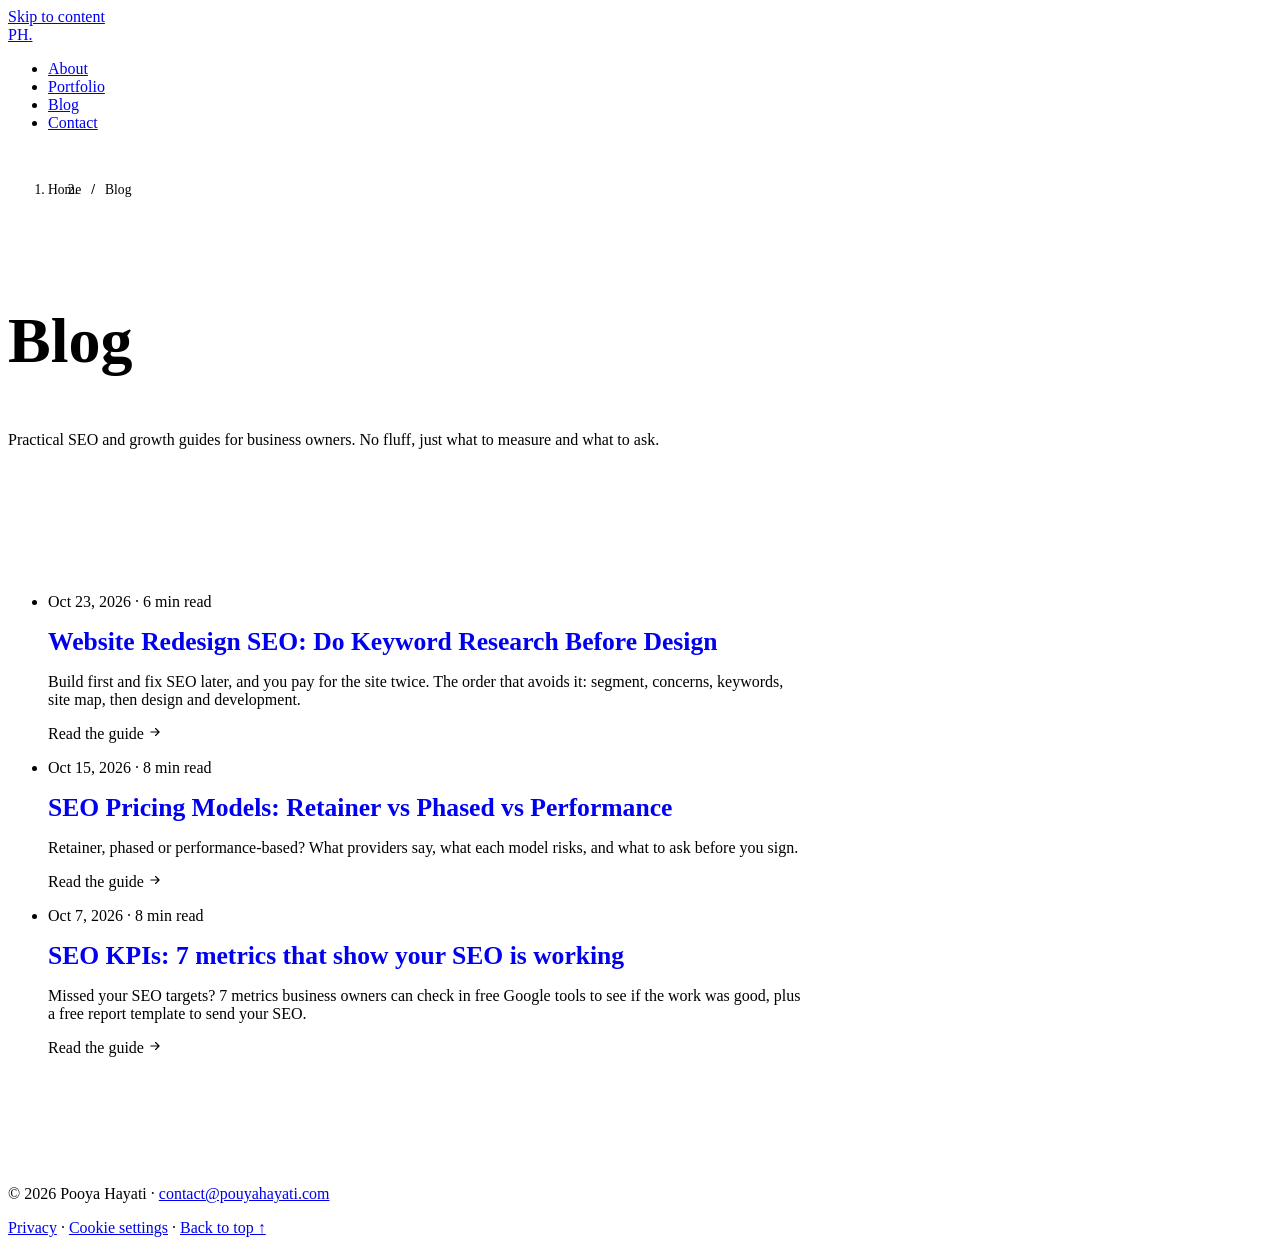
==== public/blog/index.html @ 8804c21b "Add blog post: Website Redesign SEO, Do Keyword Research Before Design Co-Authored-By: Claude Sonnet" ====
<!DOCTYPE html>
<html lang="en">
<head>
<!-- Consent Mode default (before GTM) -->
<script>window.dataLayer=window.dataLayer||[];function gtag(){dataLayer.push(arguments)}
gtag('consent','default',{ad_storage:'denied',ad_user_data:'denied',ad_personalization:'denied',analytics_storage:'denied',wait_for_update:500});
try{if(localStorage.getItem('ph_consent')==='granted')gtag('consent','update',{analytics_storage:'granted'})}catch(e){}</script>
<!-- Google Tag Manager -->
<script>(function(w,d,s,l,i){w[l]=w[l]||[];w[l].push({'gtm.start':
new Date().getTime(),event:'gtm.js'});var f=d.getElementsByTagName(s)[0],
j=d.createElement(s),dl=l!='dataLayer'?'&l='+l:'';j.async=true;j.src=
'https://www.googletagmanager.com/gtm.js?id='+i+dl;f.parentNode.insertBefore(j,f);
})(window,document,'script','dataLayer','GTM-W73J48HM');</script>
<!-- End Google Tag Manager -->
  <meta charset="UTF-8">
  <meta name="viewport" content="width=device-width, initial-scale=1.0">
  <title>Blog | Pooya Hayati</title>
  <meta name="description" content="Practical SEO and growth guides for business owners by Pooya Hayati, SEO &amp; Digital Marketing Specialist.">
  <meta name="author" content="Pooya Hayati">
  <meta name="robots" content="index, follow">
  <link rel="canonical" href="https://pouyahayati.com/blog/">
  <meta name="theme-color" content="#0A0A0A">
  <meta name="color-scheme" content="light">

  <!-- Open Graph -->
  <meta property="og:type" content="website">
  <meta property="og:url" content="https://pouyahayati.com/blog/">
  <meta property="og:site_name" content="Pooya Hayati">
  <meta property="og:title" content="Blog | Pooya Hayati">
  <meta property="og:description" content="Practical SEO and growth guides for business owners by Pooya Hayati, SEO &amp; Digital Marketing Specialist.">
  <meta property="og:locale" content="en_US">
  <meta property="og:image" content="https://pouyahayati.com/og-image.png">
  <meta property="og:image:width" content="1200">
  <meta property="og:image:height" content="630">
  <meta name="twitter:card" content="summary_large_image">
  <meta name="twitter:title" content="Blog | Pooya Hayati">
  <meta name="twitter:description" content="Practical SEO and growth guides for business owners by Pooya Hayati, SEO &amp; Digital Marketing Specialist.">
  <meta name="twitter:image" content="https://pouyahayati.com/og-image.png">

  <link rel="icon" href="/favicon.svg" type="image/svg+xml">

  <link rel="preconnect" href="https://fonts.googleapis.com">
  <link rel="preconnect" href="https://fonts.gstatic.com" crossorigin>
  <link href="https://fonts.googleapis.com/css2?family=Fraunces:opsz,wght@9..144,600&family=Inter:wght@400;500;600;700&display=swap" rel="stylesheet">
  <link rel="stylesheet" href="/styles.css">

  <script type="application/ld+json">
  {
    "@context": "https://schema.org",
    "@type": "Blog",
    "name": "Pooya Hayati Blog",
    "url": "https://pouyahayati.com/blog/",
    "author": { "@type": "Person", "name": "Pooya Hayati", "url": "https://pouyahayati.com/" },
    "blogPost": [
      { "@type": "BlogPosting", "headline": "Website Redesign SEO: Do Keyword Research Before Design", "url": "https://pouyahayati.com/blog/website-redesign-seo/", "datePublished": "2026-10-23" },
      { "@type": "BlogPosting", "headline": "SEO KPIs for Business Owners: 7 Metrics That Show Your SEO Is Working", "url": "https://pouyahayati.com/blog/seo-kpis-for-business-owners/", "datePublished": "2026-10-07" }
    ]
  }
  </script>
  <script type="application/ld+json">
  {
    "@context": "https://schema.org",
    "@type": "BreadcrumbList",
    "itemListElement": [
      { "@type": "ListItem", "position": 1, "name": "Home", "item": "https://pouyahayati.com/" },
      { "@type": "ListItem", "position": 2, "name": "Blog", "item": "https://pouyahayati.com/blog/" }
    ]
  }
  </script>

  <script>document.documentElement.classList.add('js');</script>
  <script src="/script.js" defer></script>
  <style>
    .crumbs { padding-top: 20px; }
    .crumbs ol { display: flex; flex-wrap: wrap; align-items: center; font-size: .85rem; color: var(--ink-soft); }
    .crumbs li + li::before { content: "/"; margin: 0 10px; color: var(--spark); font-weight: 600; }
    .crumbs a { color: var(--ink-soft); text-decoration: none; }
    .crumbs a:hover { color: var(--ink); }
    .crumbs [aria-current] { color: var(--ink); font-weight: 500; }

    .blog-hero { padding: 28px 0 56px; }
    .blog-hero .hero-title { font-size: clamp(2.2rem, 6.4vw, 4rem); }
    .blog-hero .hero-sub { margin-bottom: 0; }

    .posts { padding: 56px 0 96px; border-top: 1px solid var(--line); }
    .post-card { position: relative; max-width: 760px; }
    .post-card h2 { margin: 0 0 10px; font-size: clamp(1.3rem, 3vw, 1.6rem); text-wrap: balance; }
    /* whole card is clickable via the title link */
    .post-card h2 a { text-decoration: none; }
    .post-card h2 a::after { content: ""; position: absolute; inset: 0; }
    .post-card .case-link { margin-top: 4px; }
    @media (min-width: 900px) { .blog-hero { padding: 40px 0 72px; } }
  </style>
</head>
<body>
<!-- Google Tag Manager (noscript) -->
<noscript><iframe src="https://www.googletagmanager.com/ns.html?id=GTM-W73J48HM"
height="0" width="0" style="display:none;visibility:hidden"></iframe></noscript>
<!-- End Google Tag Manager (noscript) -->
  <a class="skip-link" href="#main">Skip to content</a>

  <header class="site-header">
    <div class="container header-inner">
      <a class="logo" href="/" aria-label="Pooya Hayati — home">PH<span class="logo-dot" aria-hidden="true">.</span></a>
      <nav aria-label="Primary">
        <ul class="nav-list">
          <li><a href="/#about">About</a></li>
          <li><a href="/#work">Portfolio</a></li>
          <li><a href="/blog/" aria-current="page">Blog</a></li>
          <li><a href="/#contact" class="nav-cta">Contact</a></li>
        </ul>
      </nav>
    </div>
  </header>

  <main id="main">
    <nav class="crumbs container" aria-label="Breadcrumb"><ol>
      <li><a href="/">Home</a></li>
      <li><span aria-current="page">Blog</span></li>
    </ol></nav>

    <section class="blog-hero" id="top" aria-labelledby="blog-title">
      <div class="container">
        <h1 id="blog-title" class="hero-title"><span class="line">Blog</span></h1>
        <p class="hero-sub">Practical SEO and growth guides for business owners. No fluff, just what to measure and what to ask.</p>
      </div>
    </section>

    <section class="posts" aria-label="Posts">
      <div class="container">
        <ul class="cases">
          <li class="case post-card">
            <article class="case-body">
              <p class="case-meta"><time datetime="2026-10-23">Oct 23, 2026</time> <span class="nowrap"><span class="sep" aria-hidden="true">·</span> 6 min read</span></p>
              <h2><a href="/blog/website-redesign-seo/">Website Redesign SEO: Do Keyword Research Before Design</a></h2>
              <p class="case-result">Build first and fix SEO later, and you pay for the site twice. The order that avoids it: segment, concerns, keywords, site map, then design and development.</p>
              <span class="case-link" aria-hidden="true">Read the guide <svg width="14" height="14" viewBox="0 0 24 24" fill="none" stroke="currentColor" stroke-width="2" stroke-linecap="round" stroke-linejoin="round"><path d="M5 12h14M13 6l6 6-6 6"/></svg></span>
            </article>
          </li>
          <li class="case post-card">
            <article class="case-body">
              <p class="case-meta"><time datetime="2026-10-15">Oct 15, 2026</time> <span class="nowrap"><span class="sep" aria-hidden="true">·</span> 8 min read</span></p>
              <h2><a href="/blog/seo-pricing-models/">SEO Pricing Models: Retainer vs Phased vs Performance</a></h2>
              <p class="case-result">Retainer, phased or performance-based? What providers say, what each model risks, and what to ask before you sign.</p>
              <span class="case-link" aria-hidden="true">Read the guide <svg width="14" height="14" viewBox="0 0 24 24" fill="none" stroke="currentColor" stroke-width="2" stroke-linecap="round" stroke-linejoin="round"><path d="M5 12h14M13 6l6 6-6 6"/></svg></span>
            </article>
          </li>
          <li class="case post-card">
            <article class="case-body">
              <p class="case-meta"><time datetime="2026-10-07">Oct 7, 2026</time> <span class="nowrap"><span class="sep" aria-hidden="true">·</span> 8 min read</span></p>
              <h2><a href="/blog/seo-kpis-for-business-owners/">SEO KPIs: 7 metrics that show your SEO is working</a></h2>
              <p class="case-result">Missed your SEO targets? 7 metrics business owners can check in free Google tools to see if the work was good, plus a free report template to send your SEO.</p>
              <span class="case-link" aria-hidden="true">Read the guide <svg width="14" height="14" viewBox="0 0 24 24" fill="none" stroke="currentColor" stroke-width="2" stroke-linecap="round" stroke-linejoin="round"><path d="M5 12h14M13 6l6 6-6 6"/></svg></span>
            </article>
          </li>
        </ul>
      </div>
    </section>
  </main>

  <footer class="site-footer">
    <div class="container footer-inner">
      <p>© <span id="year">2026</span> Pooya Hayati · <a href="mailto:contact@pouyahayati.com">contact@pouyahayati.com</a></p>
      <p><a href="/privacy/">Privacy</a> · <a href="#" data-cookie-settings>Cookie settings</a> · <a href="#top">Back to top ↑</a></p>
    </div>
  </footer>
<script src="/assets/consent.js" defer></script>
</body>
</html>
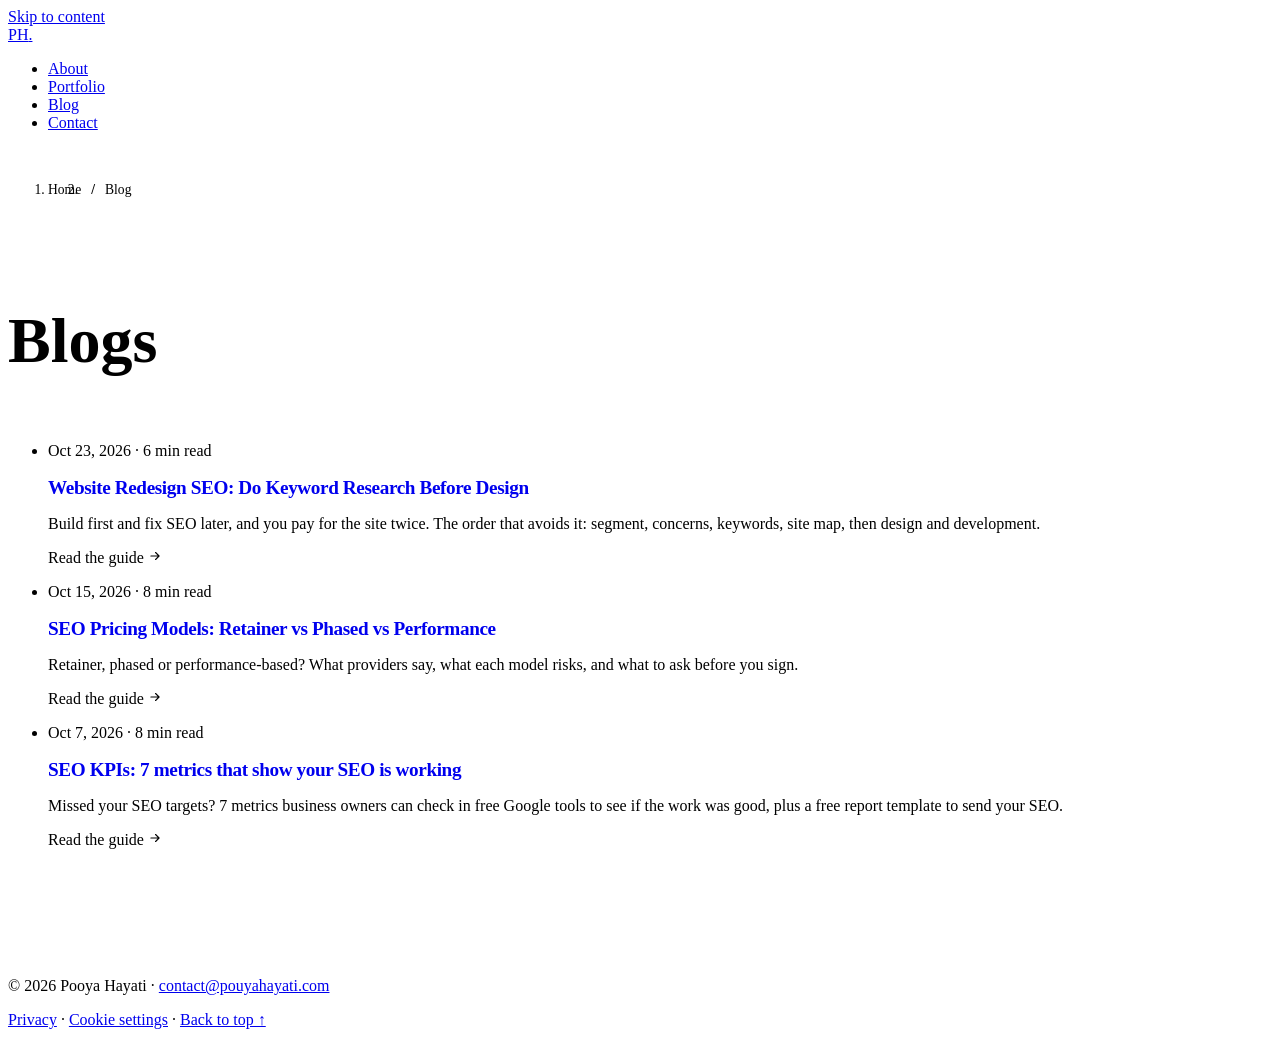
==== commit 737f1ed1: "Blog index: visible 'Blogs' h1, drop subtitle, homepage-style cards Co-Authored-By: Claude Sonnet 5." ====
--- a/public/blog/index.html
+++ b/public/blog/index.html
@@ -78,18 +78,17 @@
     .crumbs a:hover { color: var(--ink); }
     .crumbs [aria-current] { color: var(--ink); font-weight: 500; }
 
-    .blog-hero { padding: 28px 0 56px; }
-    .blog-hero .hero-title { font-size: clamp(2.2rem, 6.4vw, 4rem); }
-    .blog-hero .hero-sub { margin-bottom: 0; }
+    .blog-hero { padding: 28px 0 40px; }
+    .blog-hero .hero-title { font-size: clamp(2.2rem, 6.4vw, 4rem); color: var(--ink); margin-bottom: 0; }
 
-    .posts { padding: 56px 0 96px; border-top: 1px solid var(--line); }
-    .post-card { position: relative; max-width: 760px; }
-    .post-card h2 { margin: 0 0 10px; font-size: clamp(1.3rem, 3vw, 1.6rem); text-wrap: balance; }
+    .posts { padding: 0 0 96px; }
+    .post-card { position: relative; }
+    .post-card h2 { margin: 0; font-size: 1.2rem; font-weight: 600; line-height: 1.2; letter-spacing: -.02em; text-wrap: balance; }
     /* whole card is clickable via the title link */
     .post-card h2 a { text-decoration: none; }
     .post-card h2 a::after { content: ""; position: absolute; inset: 0; }
     .post-card .case-link { margin-top: 4px; }
-    @media (min-width: 900px) { .blog-hero { padding: 40px 0 72px; } }
+    @media (min-width: 900px) { .blog-hero { padding: 40px 0 48px; } }
   </style>
 </head>
 <body>
@@ -121,8 +120,7 @@
 
     <section class="blog-hero" id="top" aria-labelledby="blog-title">
       <div class="container">
-        <h1 id="blog-title" class="hero-title"><span class="line">Blog</span></h1>
-        <p class="hero-sub">Practical SEO and growth guides for business owners. No fluff, just what to measure and what to ask.</p>
+        <h1 id="blog-title" class="hero-title"><span class="line">Blogs</span></h1>
       </div>
     </section>
 
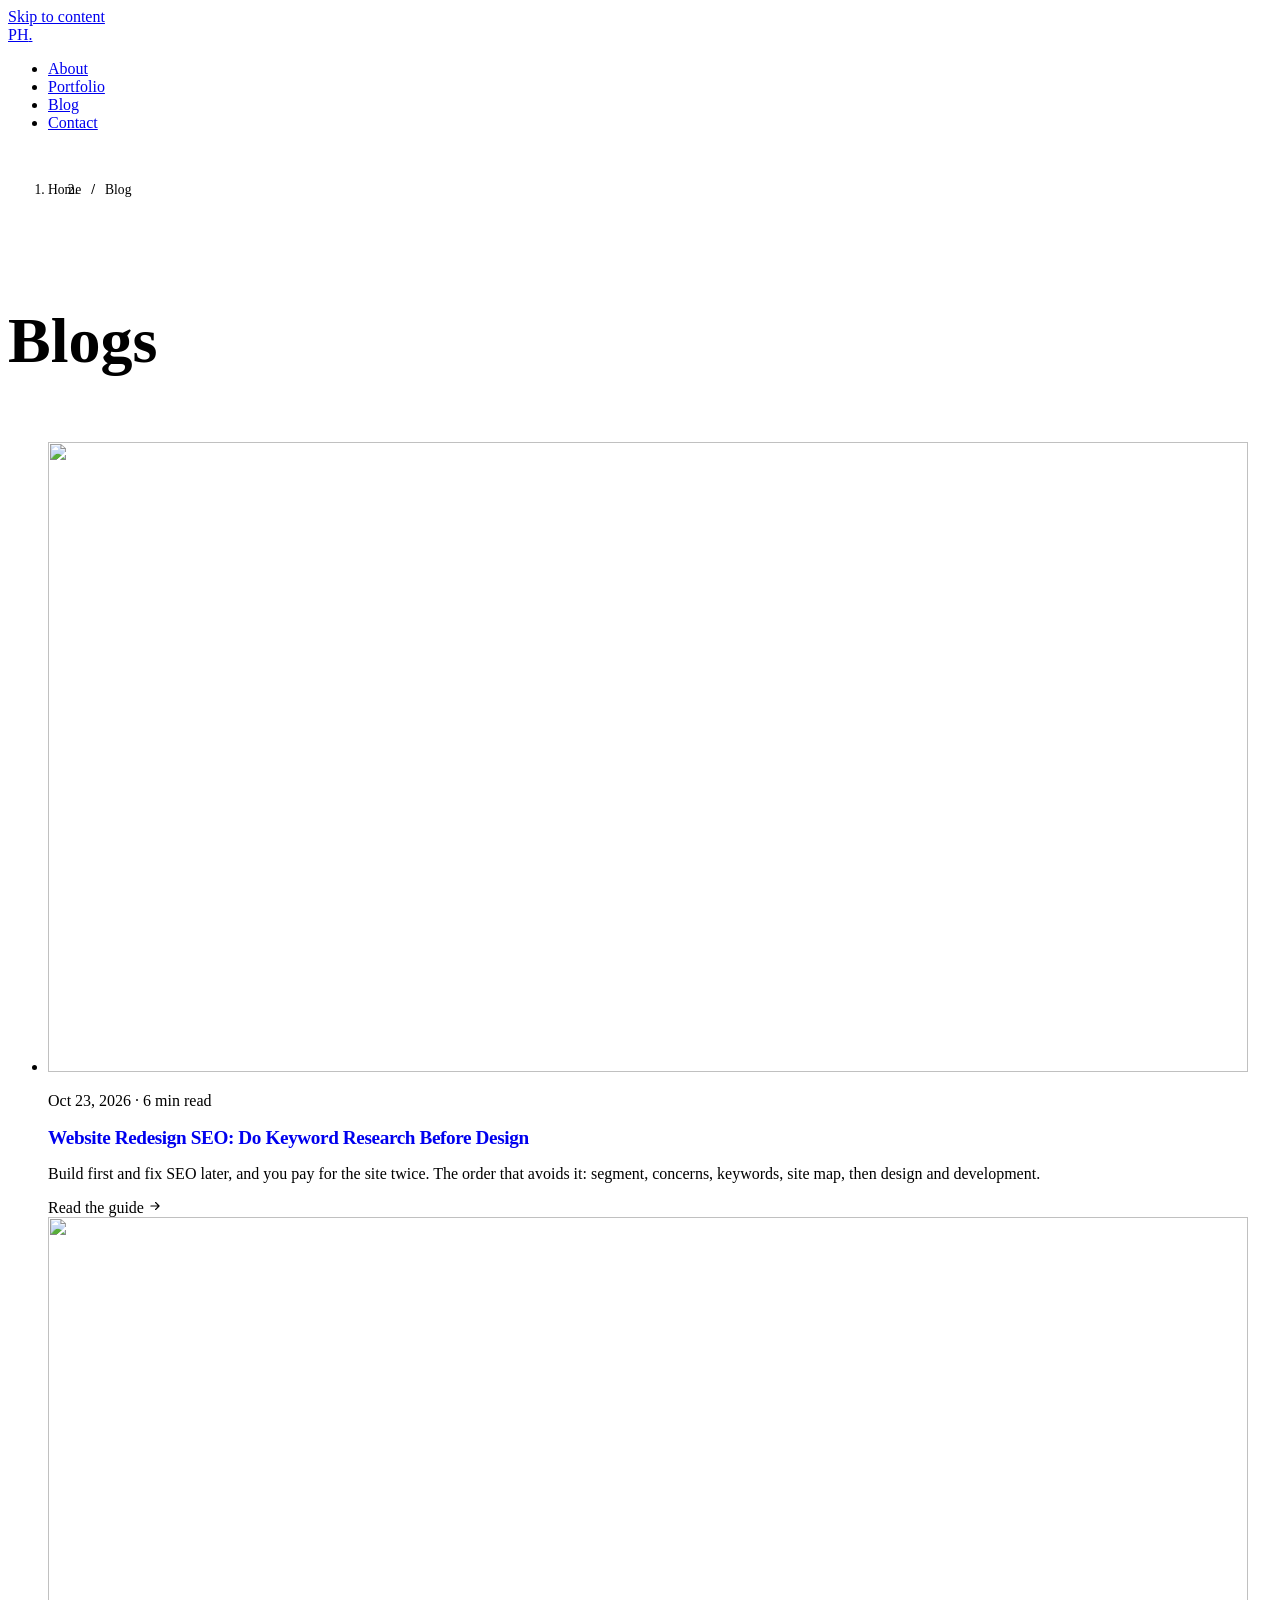
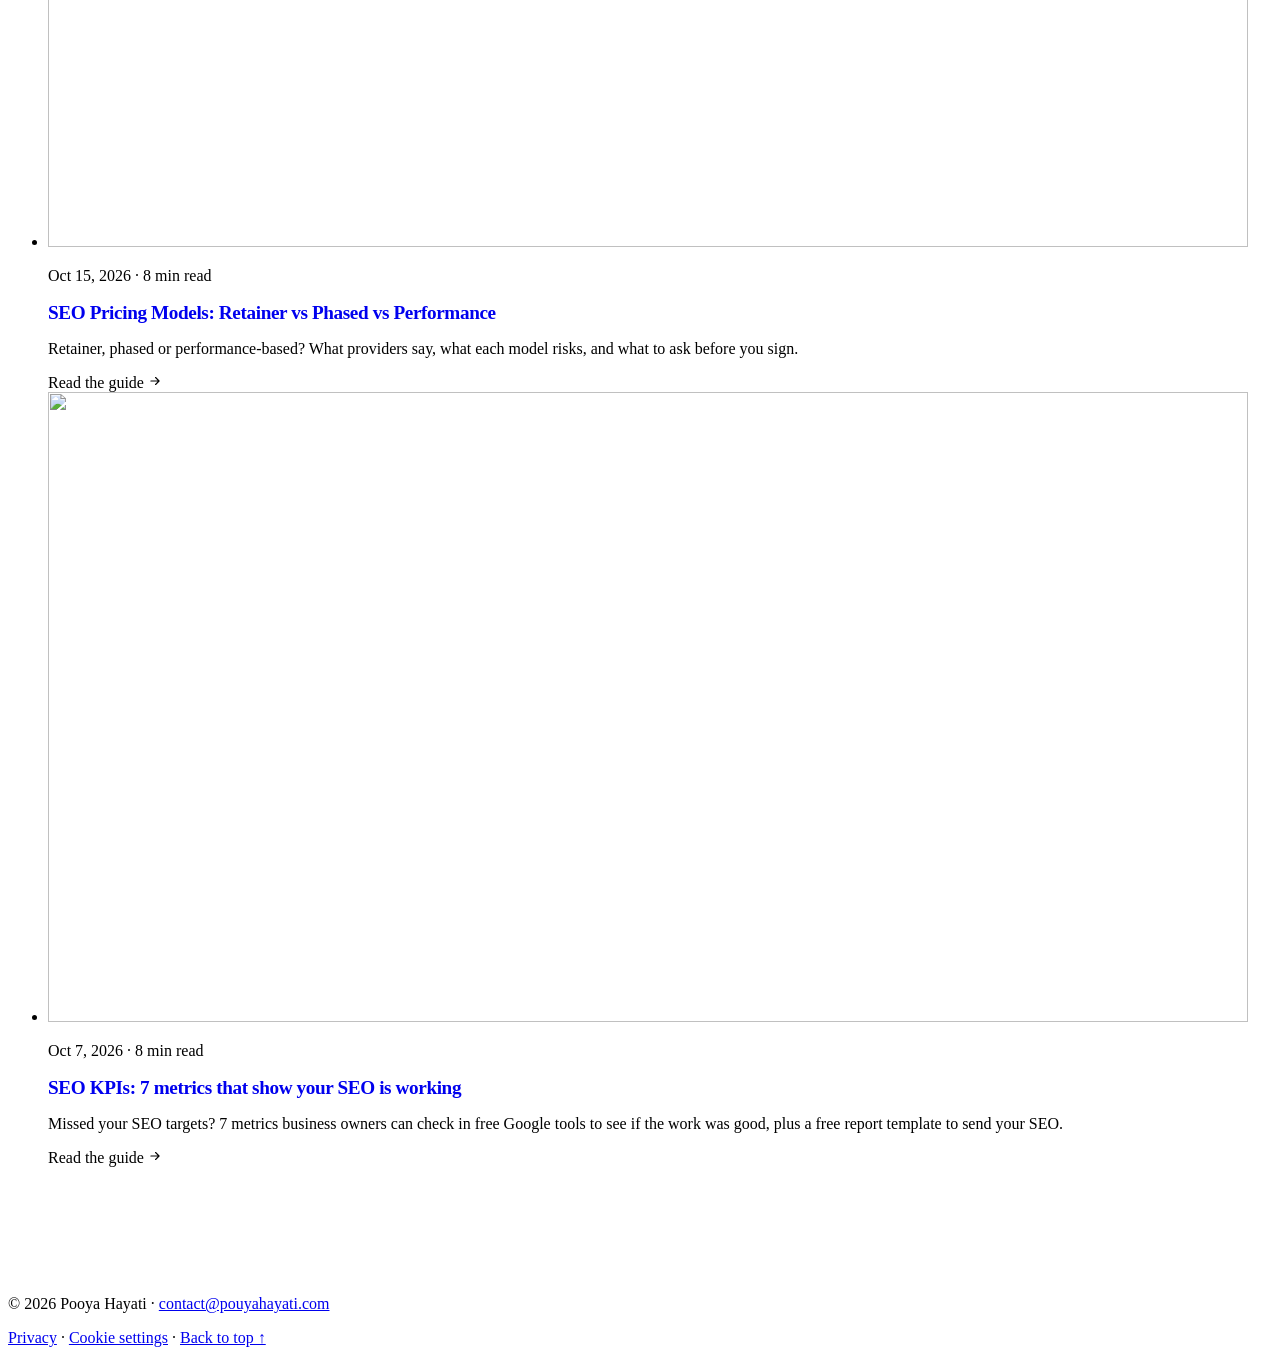
==== commit 799395af: "Blog index: add post images, align Read the guide buttons Co-Authored-By: Claude Sonnet 5.5 <noreply" ====
--- a/public/blog/index.html
+++ b/public/blog/index.html
@@ -87,7 +87,8 @@
     /* whole card is clickable via the title link */
     .post-card h2 a { text-decoration: none; }
     .post-card h2 a::after { content: ""; position: absolute; inset: 0; }
-    .post-card .case-link { margin-top: 4px; }
+    .post-card .case-result { flex: 1; }
+    .post-card .case-link { margin-top: 0; padding-top: 0; }
     @media (min-width: 900px) { .blog-hero { padding: 40px 0 48px; } }
   </style>
 </head>
@@ -128,6 +129,7 @@
       <div class="container">
         <ul class="cases">
           <li class="case post-card">
+            <img class="post-img" src="/blog/website-redesign-seo/og.png" alt="" width="1200" height="630" loading="lazy">
             <article class="case-body">
               <p class="case-meta"><time datetime="2026-10-23">Oct 23, 2026</time> <span class="nowrap"><span class="sep" aria-hidden="true">·</span> 6 min read</span></p>
               <h2><a href="/blog/website-redesign-seo/">Website Redesign SEO: Do Keyword Research Before Design</a></h2>
@@ -136,6 +138,7 @@
             </article>
           </li>
           <li class="case post-card">
+            <img class="post-img" src="/blog/seo-pricing-models/og.png" alt="" width="1200" height="630" loading="lazy">
             <article class="case-body">
               <p class="case-meta"><time datetime="2026-10-15">Oct 15, 2026</time> <span class="nowrap"><span class="sep" aria-hidden="true">·</span> 8 min read</span></p>
               <h2><a href="/blog/seo-pricing-models/">SEO Pricing Models: Retainer vs Phased vs Performance</a></h2>
@@ -144,6 +147,7 @@
             </article>
           </li>
           <li class="case post-card">
+            <img class="post-img" src="/blog/seo-kpis-for-business-owners/og.png" alt="" width="1200" height="630" loading="lazy">
             <article class="case-body">
               <p class="case-meta"><time datetime="2026-10-07">Oct 7, 2026</time> <span class="nowrap"><span class="sep" aria-hidden="true">·</span> 8 min read</span></p>
               <h2><a href="/blog/seo-kpis-for-business-owners/">SEO KPIs: 7 metrics that show your SEO is working</a></h2>
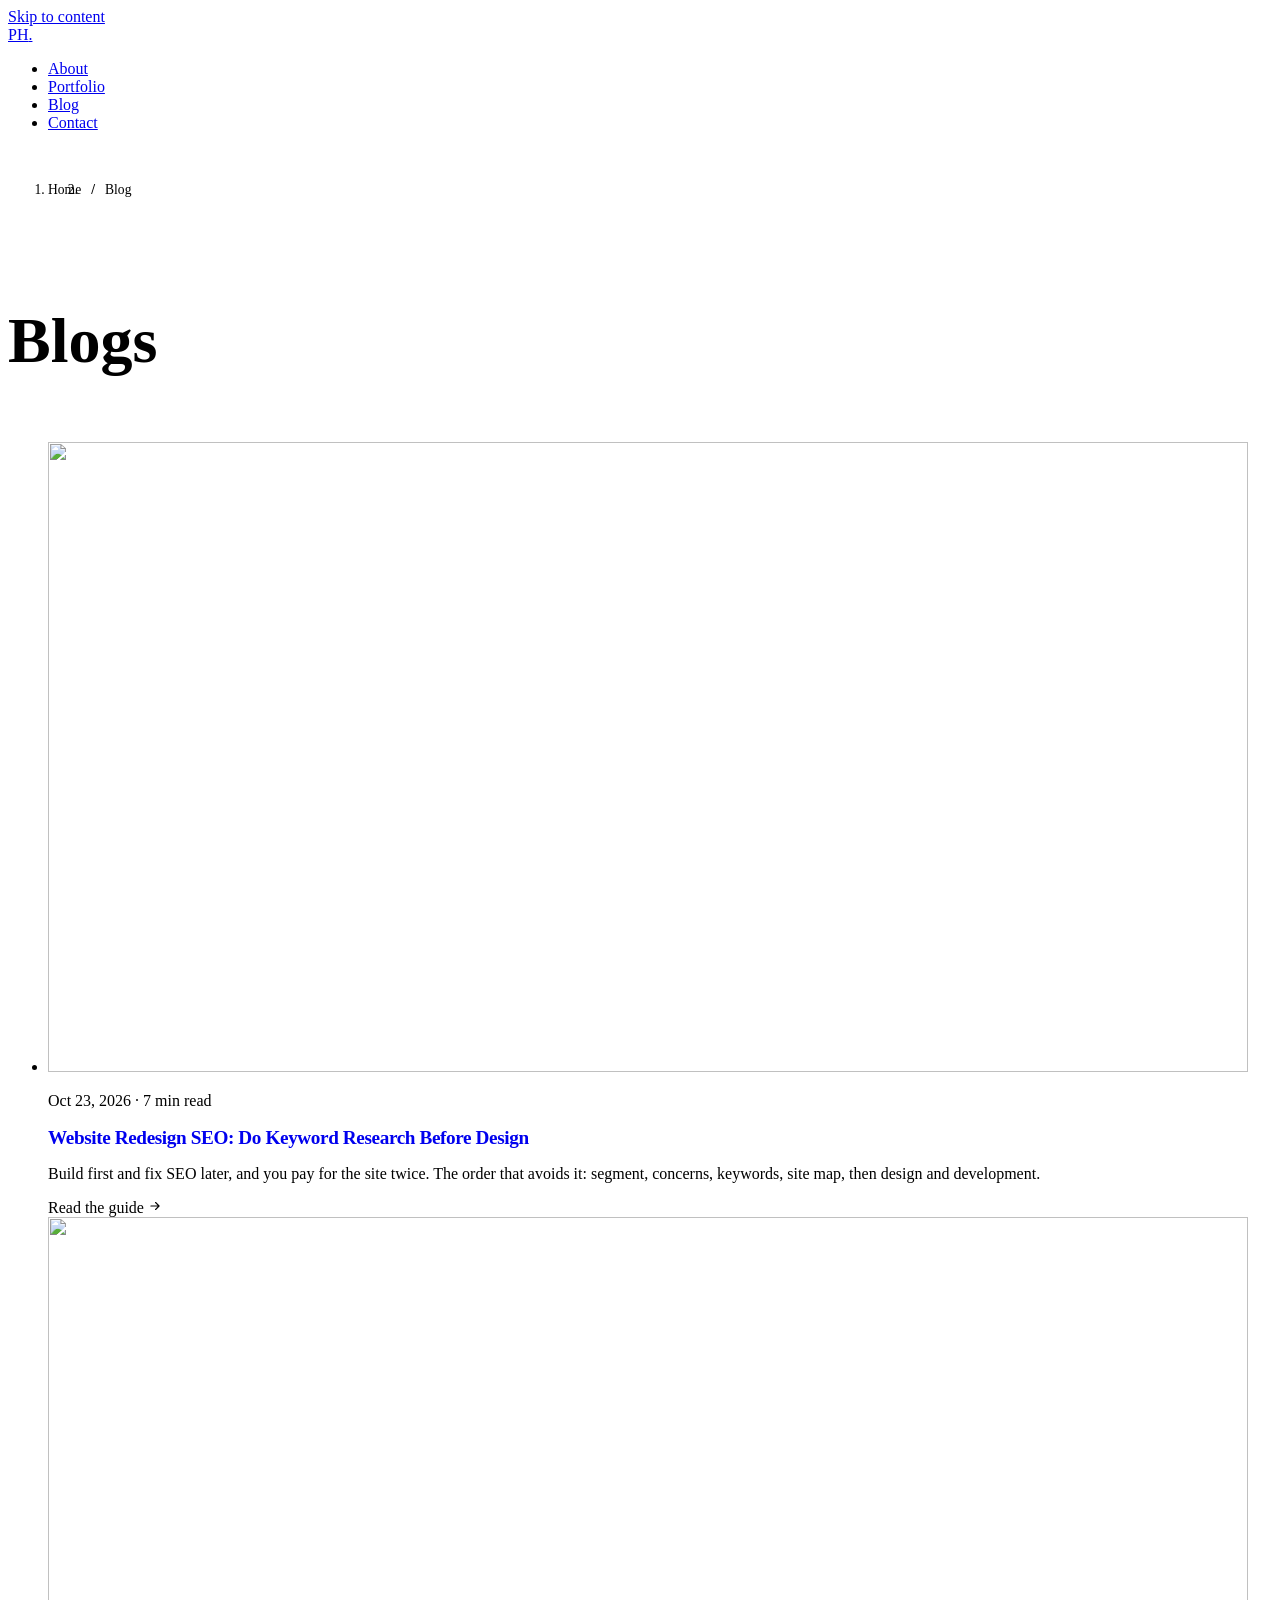
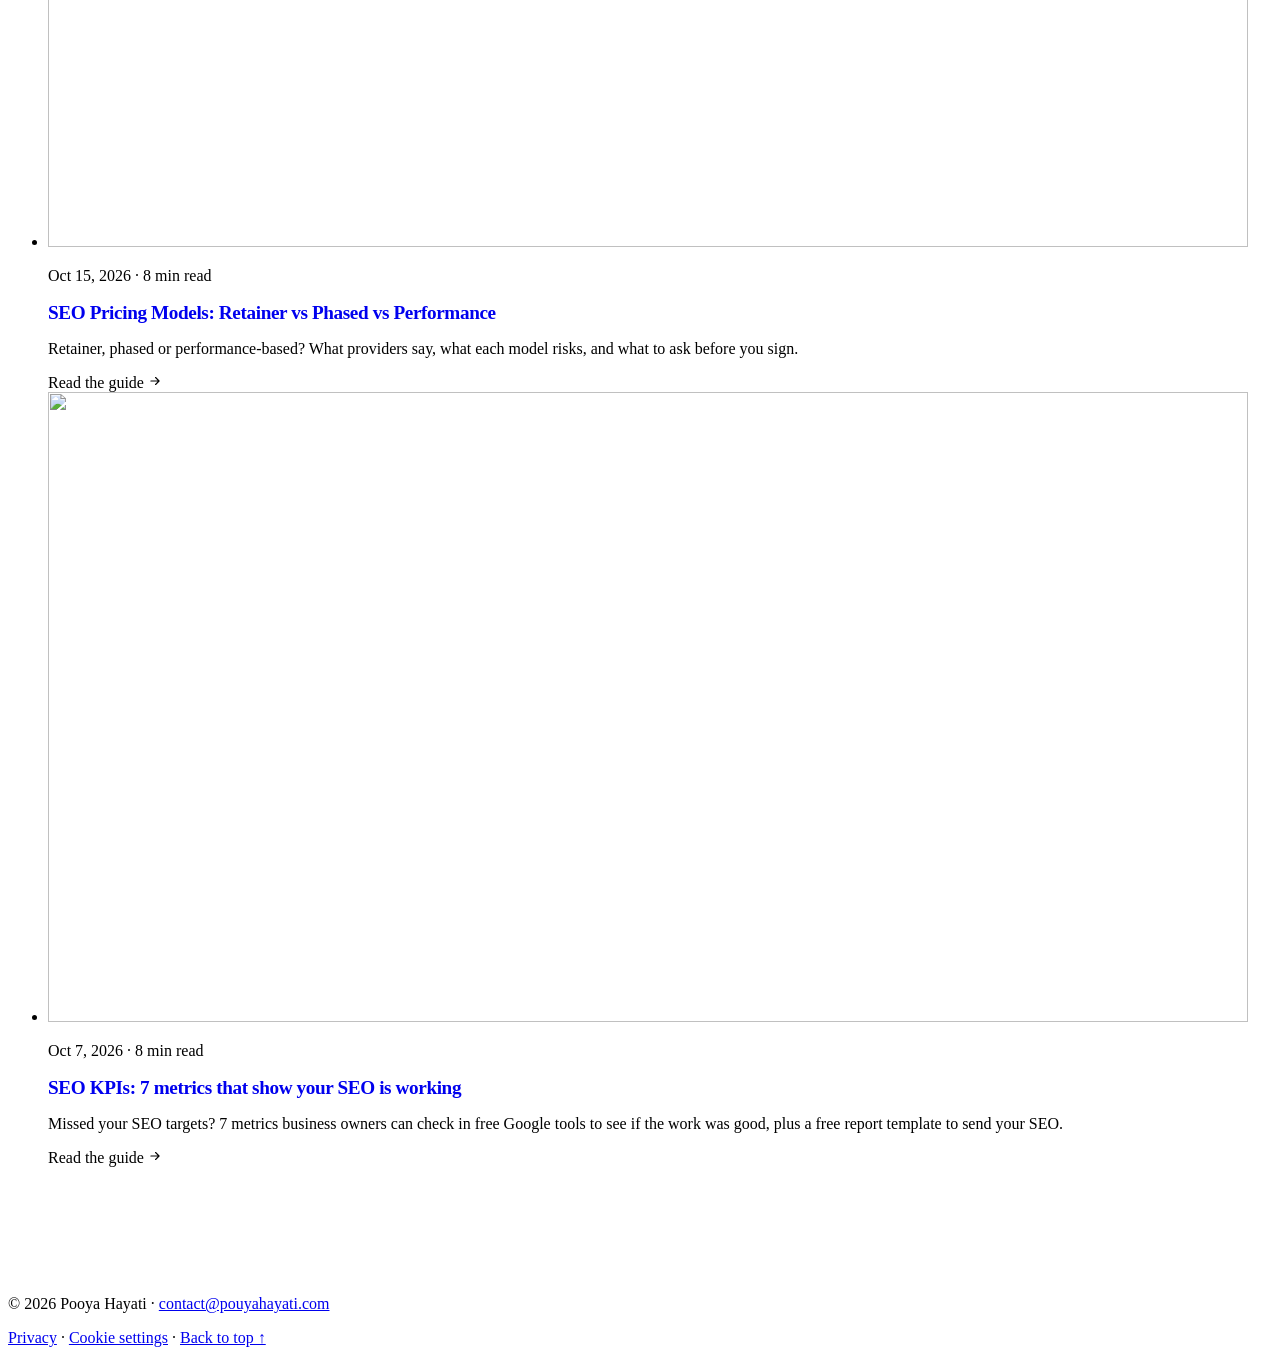
==== commit 81182668: "Blog: revise website redesign SEO post (checklist, Zesto table, sources, order) Co-Authored-By: Clau" ====
--- a/public/blog/index.html
+++ b/public/blog/index.html
@@ -131,7 +131,7 @@
           <li class="case post-card">
             <img class="post-img" src="/blog/website-redesign-seo/og.png" alt="" width="1200" height="630" loading="lazy">
             <article class="case-body">
-              <p class="case-meta"><time datetime="2026-10-23">Oct 23, 2026</time> <span class="nowrap"><span class="sep" aria-hidden="true">·</span> 6 min read</span></p>
+              <p class="case-meta"><time datetime="2026-10-23">Oct 23, 2026</time> <span class="nowrap"><span class="sep" aria-hidden="true">·</span> 7 min read</span></p>
               <h2><a href="/blog/website-redesign-seo/">Website Redesign SEO: Do Keyword Research Before Design</a></h2>
               <p class="case-result">Build first and fix SEO later, and you pay for the site twice. The order that avoids it: segment, concerns, keywords, site map, then design and development.</p>
               <span class="case-link" aria-hidden="true">Read the guide <svg width="14" height="14" viewBox="0 0 24 24" fill="none" stroke="currentColor" stroke-width="2" stroke-linecap="round" stroke-linejoin="round"><path d="M5 12h14M13 6l6 6-6 6"/></svg></span>
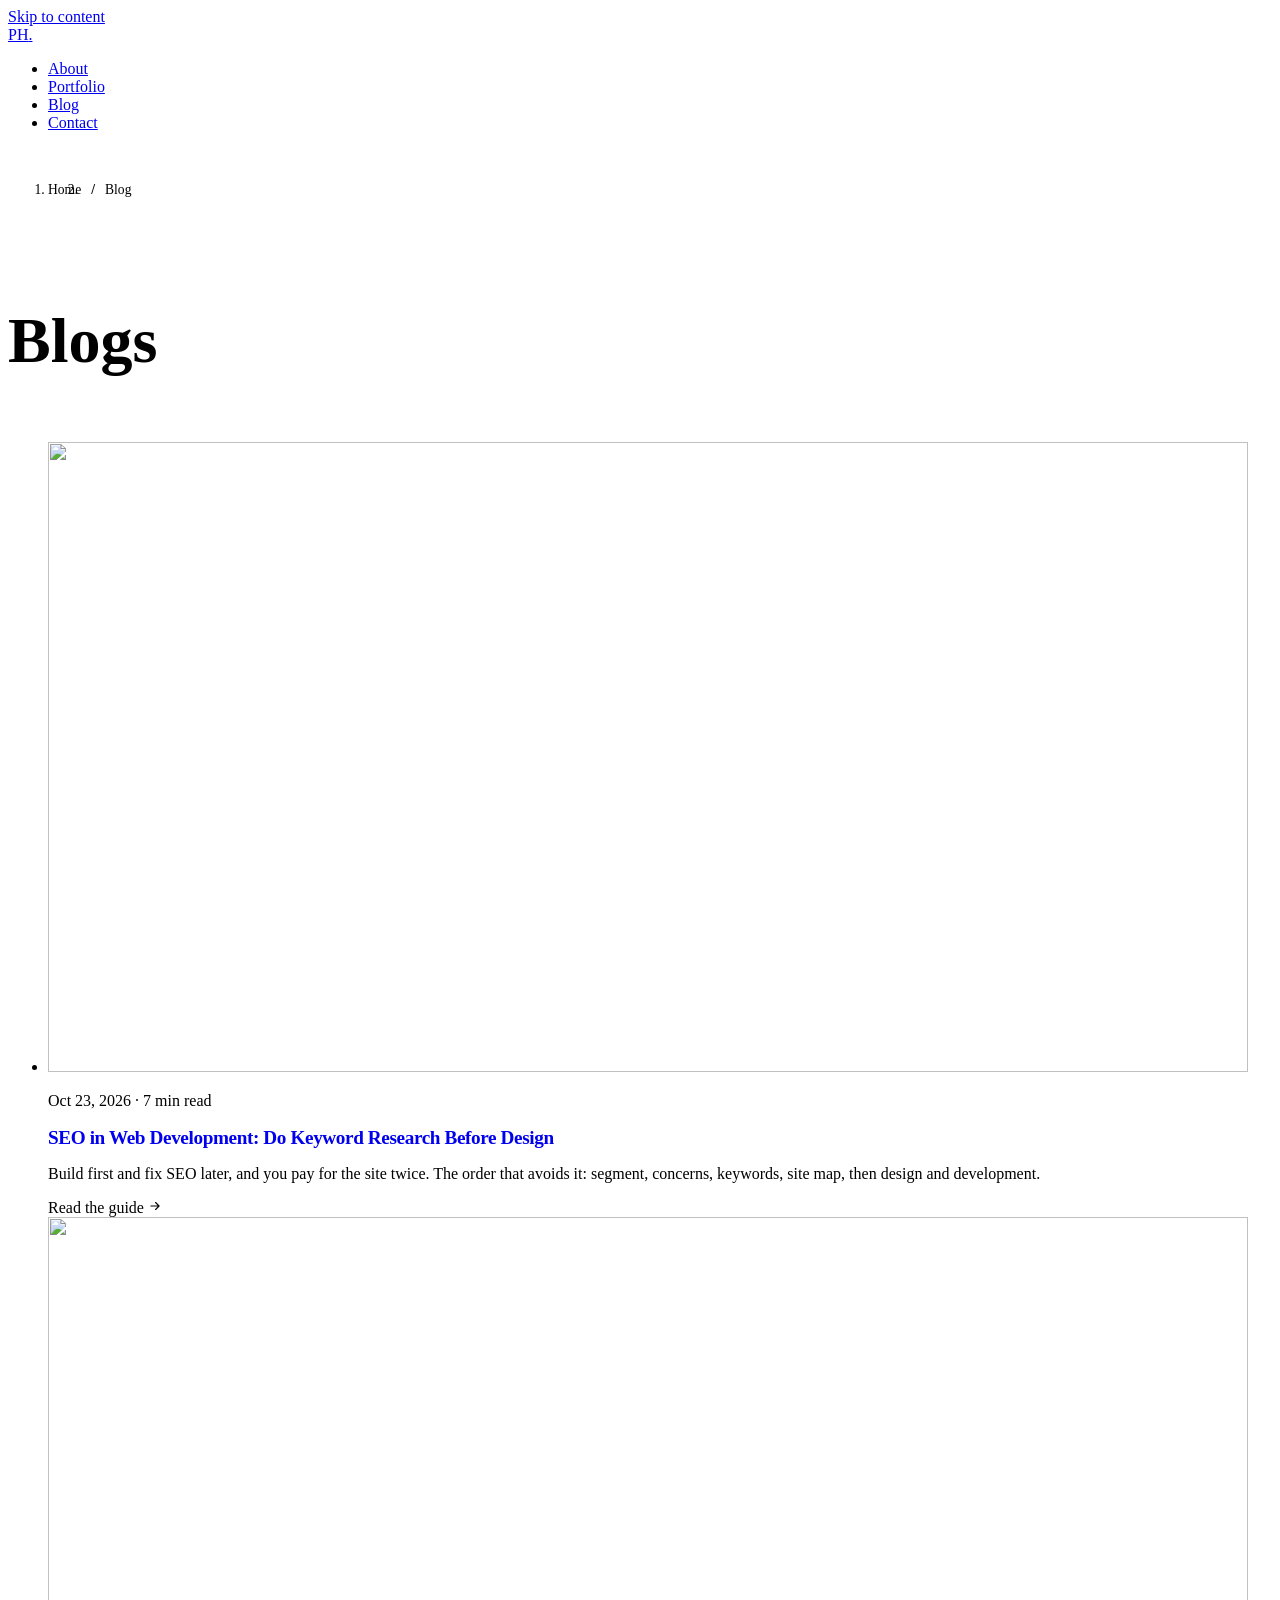
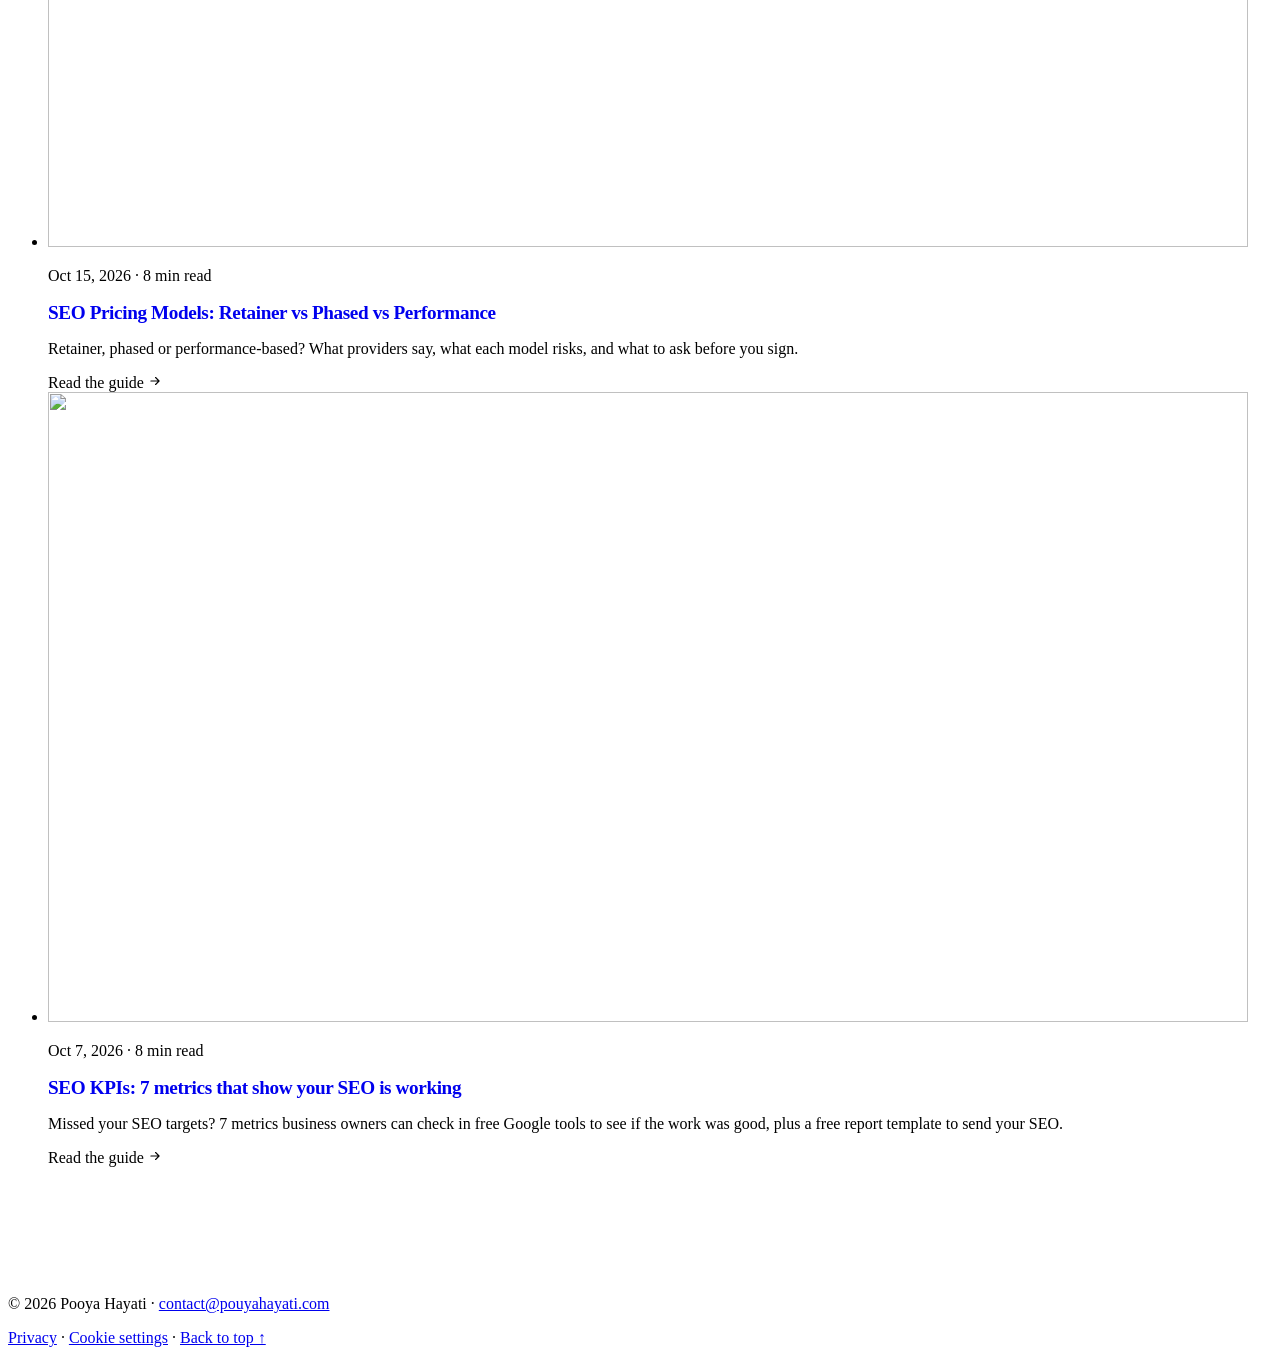
==== commit 12e7b302: "Blog: retarget post to 'SEO in web development' (new title, slug, OG image, redirects) Co-Authored-B" ====
--- a/public/blog/index.html
+++ b/public/blog/index.html
@@ -52,7 +52,7 @@
     "url": "https://pouyahayati.com/blog/",
     "author": { "@type": "Person", "name": "Pooya Hayati", "url": "https://pouyahayati.com/" },
     "blogPost": [
-      { "@type": "BlogPosting", "headline": "Website Redesign SEO: Do Keyword Research Before Design", "url": "https://pouyahayati.com/blog/website-redesign-seo/", "datePublished": "2026-10-23" },
+      { "@type": "BlogPosting", "headline": "SEO in Web Development: Do Keyword Research Before Design", "url": "https://pouyahayati.com/blog/seo-in-web-development/", "datePublished": "2026-10-23" },
       { "@type": "BlogPosting", "headline": "SEO KPIs for Business Owners: 7 Metrics That Show Your SEO Is Working", "url": "https://pouyahayati.com/blog/seo-kpis-for-business-owners/", "datePublished": "2026-10-07" }
     ]
   }
@@ -129,10 +129,10 @@
       <div class="container">
         <ul class="cases">
           <li class="case post-card">
-            <img class="post-img" src="/blog/website-redesign-seo/og.png" alt="" width="1200" height="630" loading="lazy">
+            <img class="post-img" src="/blog/seo-in-web-development/og.png" alt="" width="1200" height="630" loading="lazy">
             <article class="case-body">
               <p class="case-meta"><time datetime="2026-10-23">Oct 23, 2026</time> <span class="nowrap"><span class="sep" aria-hidden="true">·</span> 7 min read</span></p>
-              <h2><a href="/blog/website-redesign-seo/">Website Redesign SEO: Do Keyword Research Before Design</a></h2>
+              <h2><a href="/blog/seo-in-web-development/">SEO in Web Development: Do Keyword Research Before Design</a></h2>
               <p class="case-result">Build first and fix SEO later, and you pay for the site twice. The order that avoids it: segment, concerns, keywords, site map, then design and development.</p>
               <span class="case-link" aria-hidden="true">Read the guide <svg width="14" height="14" viewBox="0 0 24 24" fill="none" stroke="currentColor" stroke-width="2" stroke-linecap="round" stroke-linejoin="round"><path d="M5 12h14M13 6l6 6-6 6"/></svg></span>
             </article>
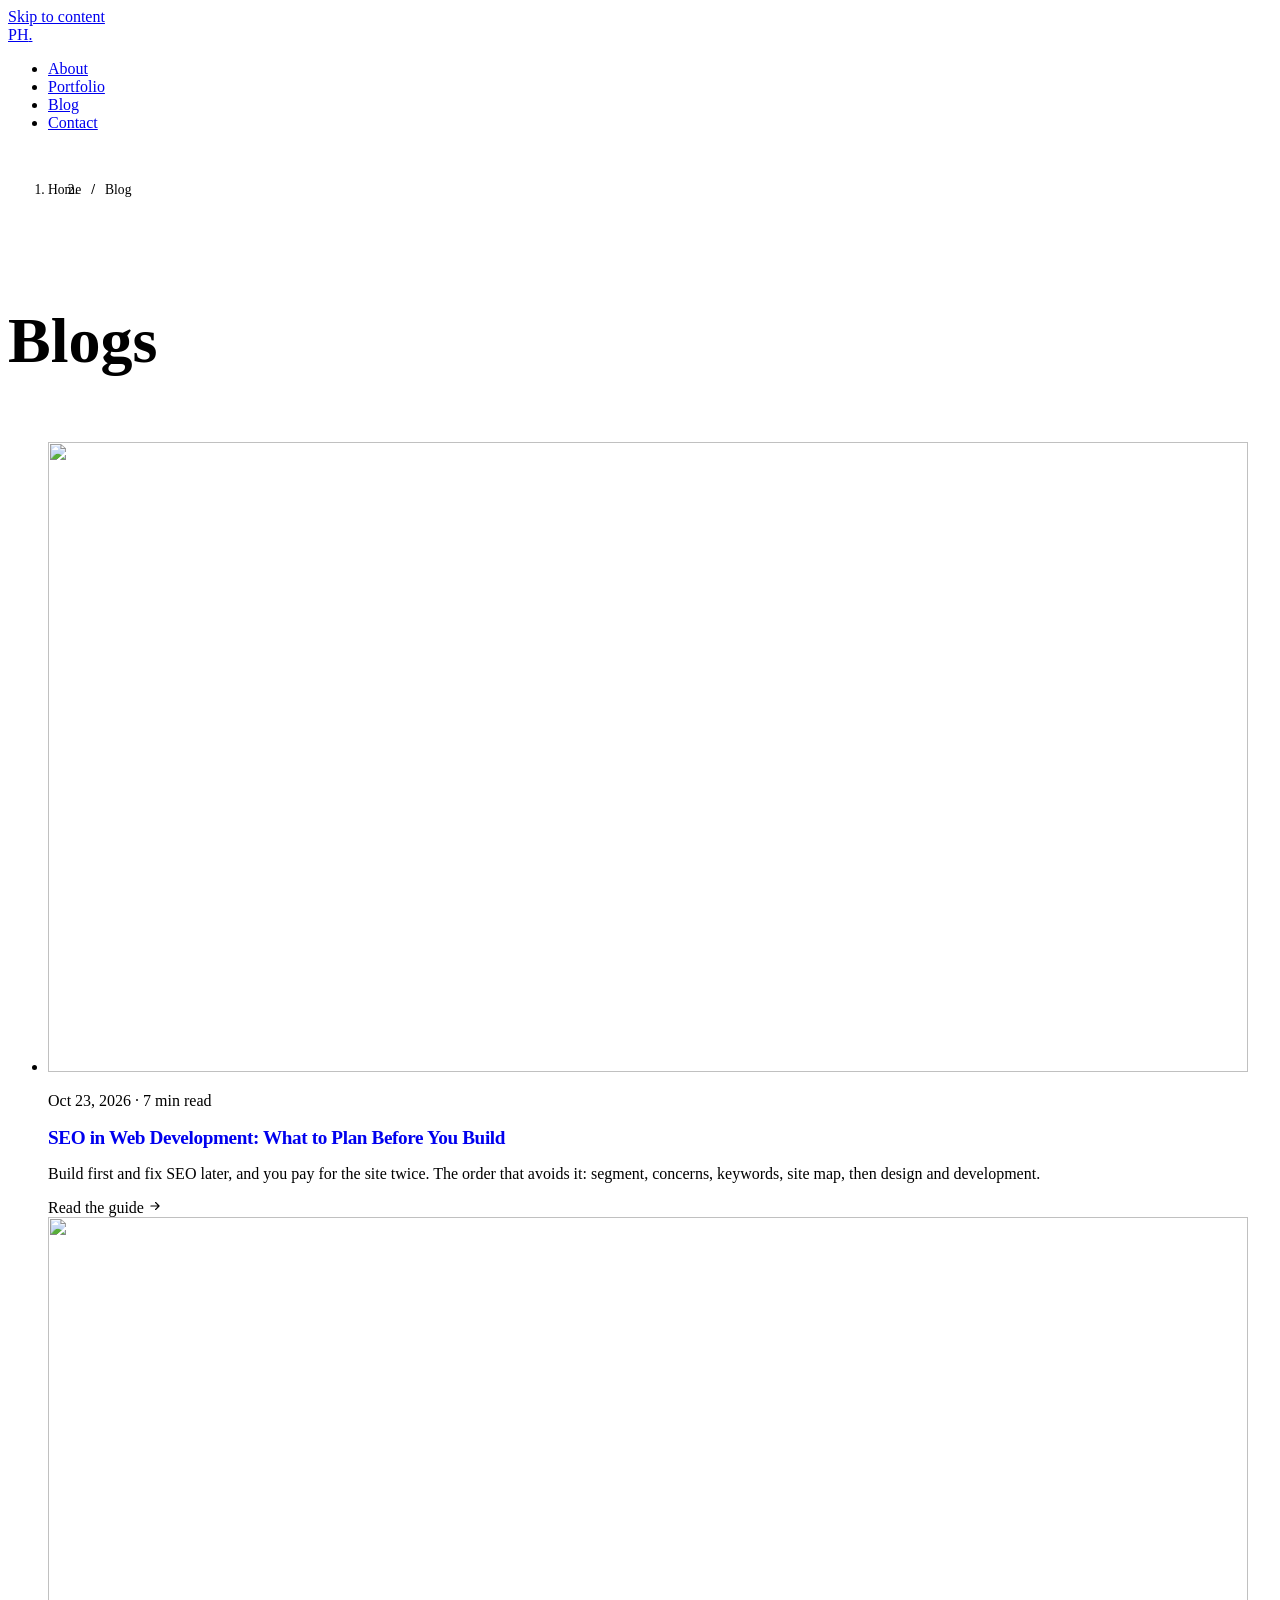
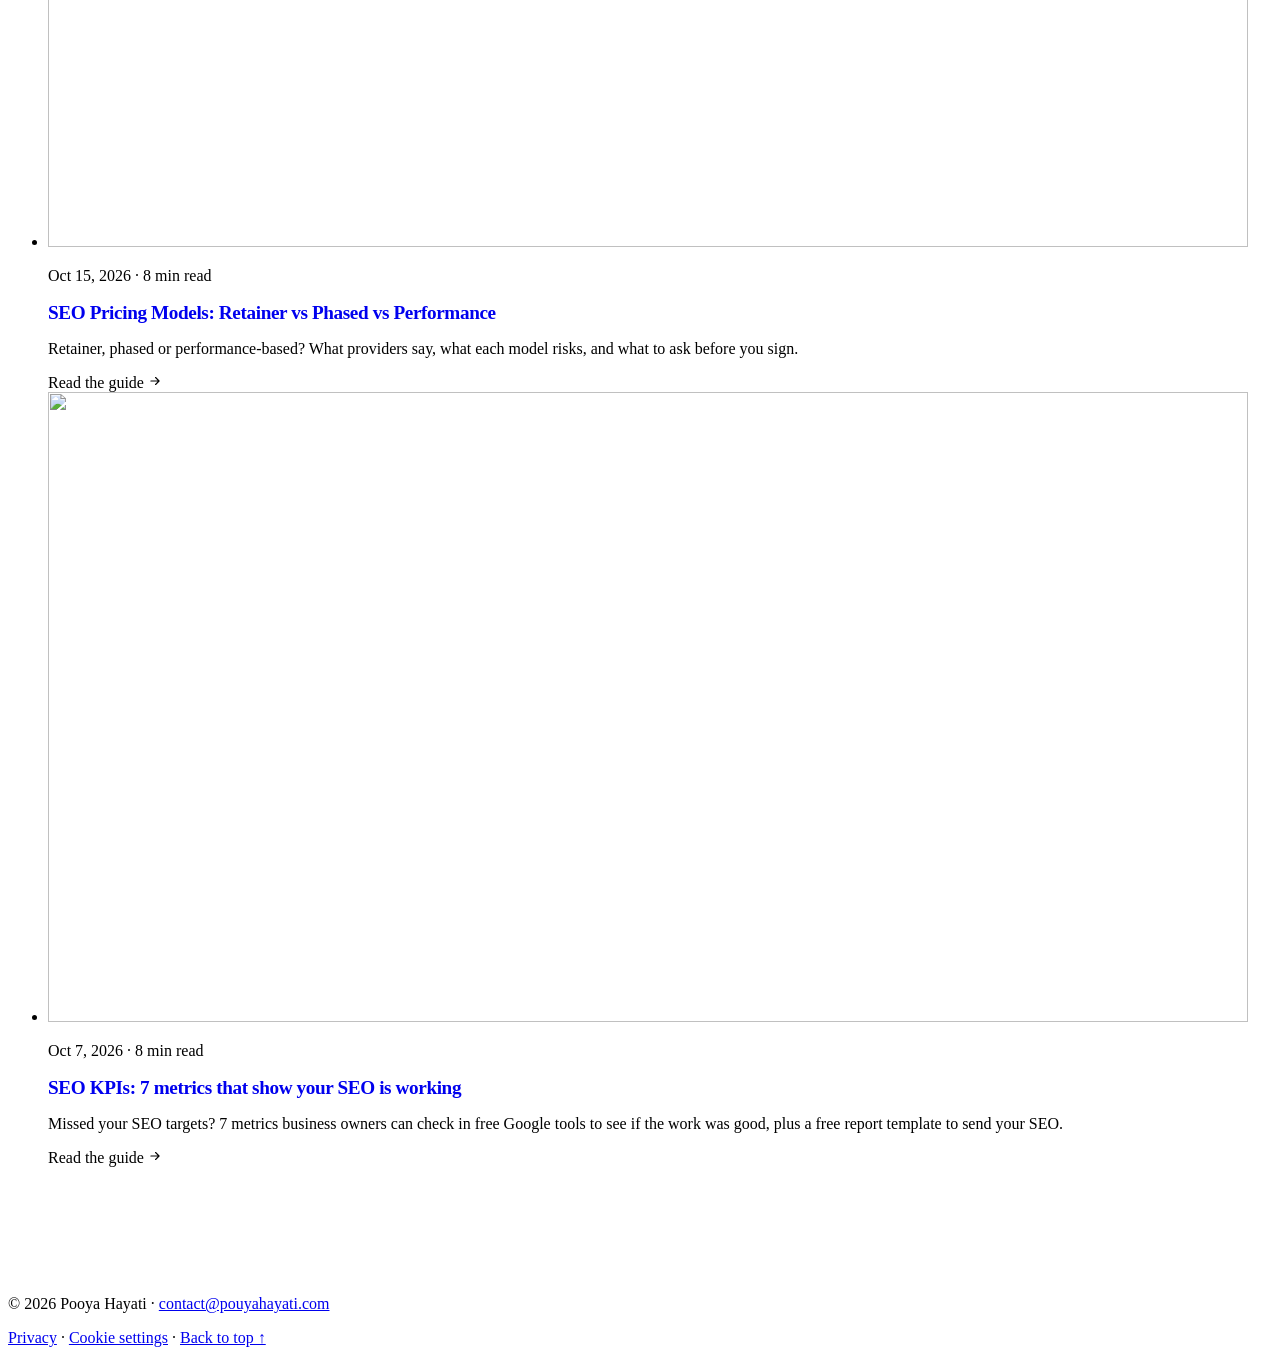
==== commit caac7227: "SEO in web development post: new title and meta, technical basics section, audience line, aligned ch" ====
--- a/public/blog/index.html
+++ b/public/blog/index.html
@@ -52,7 +52,7 @@
     "url": "https://pouyahayati.com/blog/",
     "author": { "@type": "Person", "name": "Pooya Hayati", "url": "https://pouyahayati.com/" },
     "blogPost": [
-      { "@type": "BlogPosting", "headline": "SEO in Web Development: Do Keyword Research Before Design", "url": "https://pouyahayati.com/blog/seo-in-web-development/", "datePublished": "2026-10-23" },
+      { "@type": "BlogPosting", "headline": "SEO in Web Development: What to Plan Before You Build", "url": "https://pouyahayati.com/blog/seo-in-web-development/", "datePublished": "2026-10-23" },
       { "@type": "BlogPosting", "headline": "SEO KPIs for Business Owners: 7 Metrics That Show Your SEO Is Working", "url": "https://pouyahayati.com/blog/seo-kpis-for-business-owners/", "datePublished": "2026-10-07" }
     ]
   }
@@ -132,7 +132,7 @@
             <img class="post-img" src="/blog/seo-in-web-development/og.png" alt="" width="1200" height="630" loading="lazy">
             <article class="case-body">
               <p class="case-meta"><time datetime="2026-10-23">Oct 23, 2026</time> <span class="nowrap"><span class="sep" aria-hidden="true">·</span> 7 min read</span></p>
-              <h2><a href="/blog/seo-in-web-development/">SEO in Web Development: Do Keyword Research Before Design</a></h2>
+              <h2><a href="/blog/seo-in-web-development/">SEO in Web Development: What to Plan Before You Build</a></h2>
               <p class="case-result">Build first and fix SEO later, and you pay for the site twice. The order that avoids it: segment, concerns, keywords, site map, then design and development.</p>
               <span class="case-link" aria-hidden="true">Read the guide <svg width="14" height="14" viewBox="0 0 24 24" fill="none" stroke="currentColor" stroke-width="2" stroke-linecap="round" stroke-linejoin="round"><path d="M5 12h14M13 6l6 6-6 6"/></svg></span>
             </article>
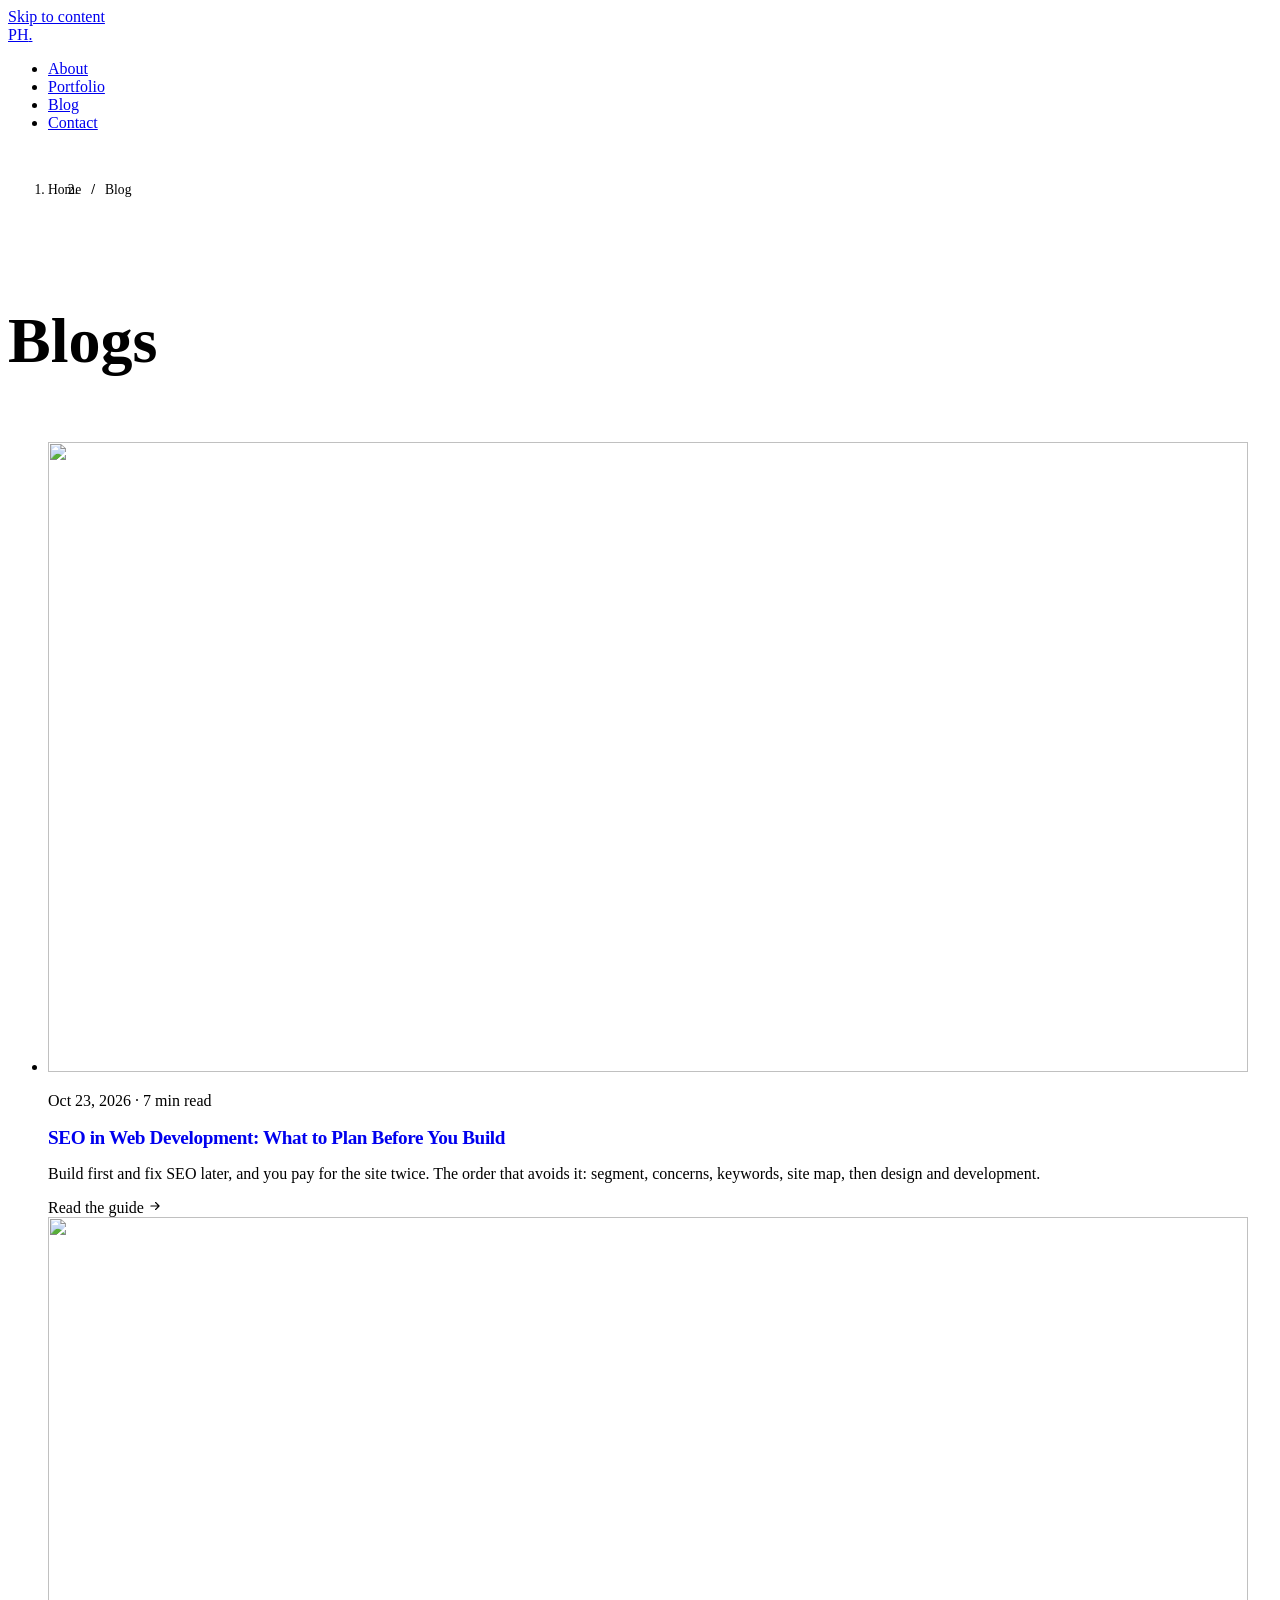
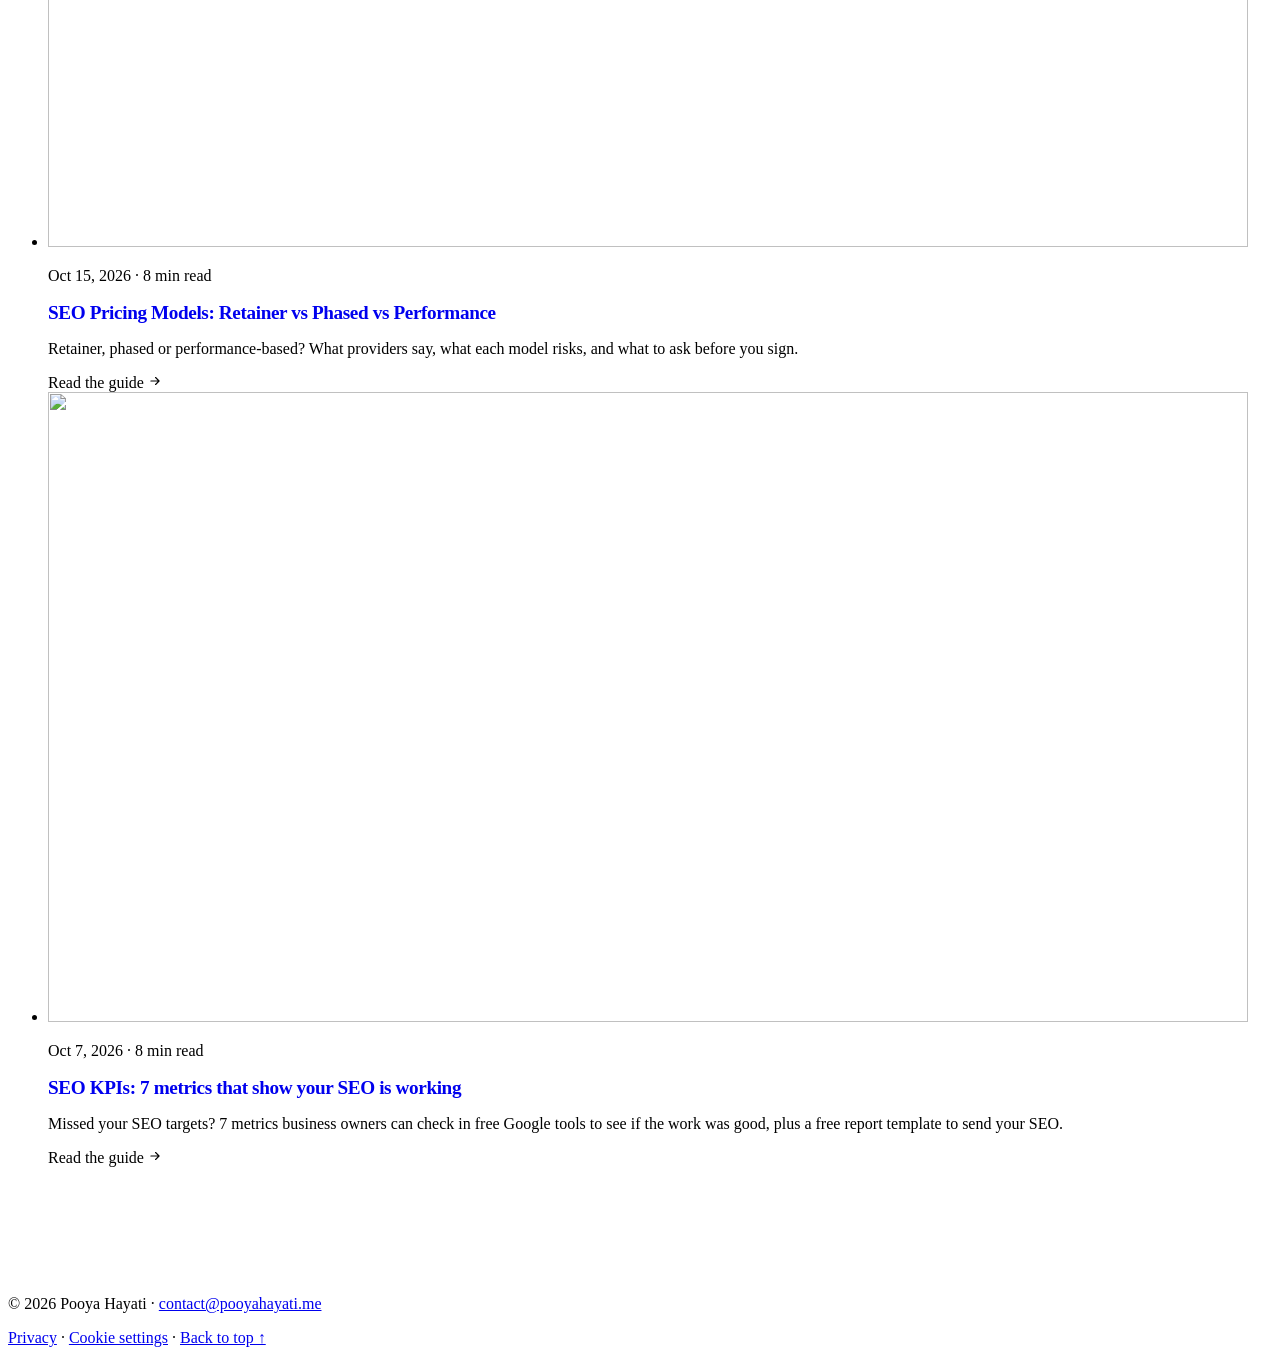
==== commit 6cad6490: "Site: new email, content aligned with resume, remove Dr. Jalalian card Co-Authored-By: Claude Sonnet" ====
--- a/public/blog/index.html
+++ b/public/blog/index.html
@@ -162,7 +162,7 @@
 
   <footer class="site-footer">
     <div class="container footer-inner">
-      <p>© <span id="year">2026</span> Pooya Hayati · <a href="mailto:contact@pouyahayati.com">contact@pouyahayati.com</a></p>
+      <p>© <span id="year">2026</span> Pooya Hayati · <a href="mailto:contact@pooyahayati.me">contact@pooyahayati.me</a></p>
       <p><a href="/privacy/">Privacy</a> · <a href="#" data-cookie-settings>Cookie settings</a> · <a href="#top">Back to top ↑</a></p>
     </div>
   </footer>
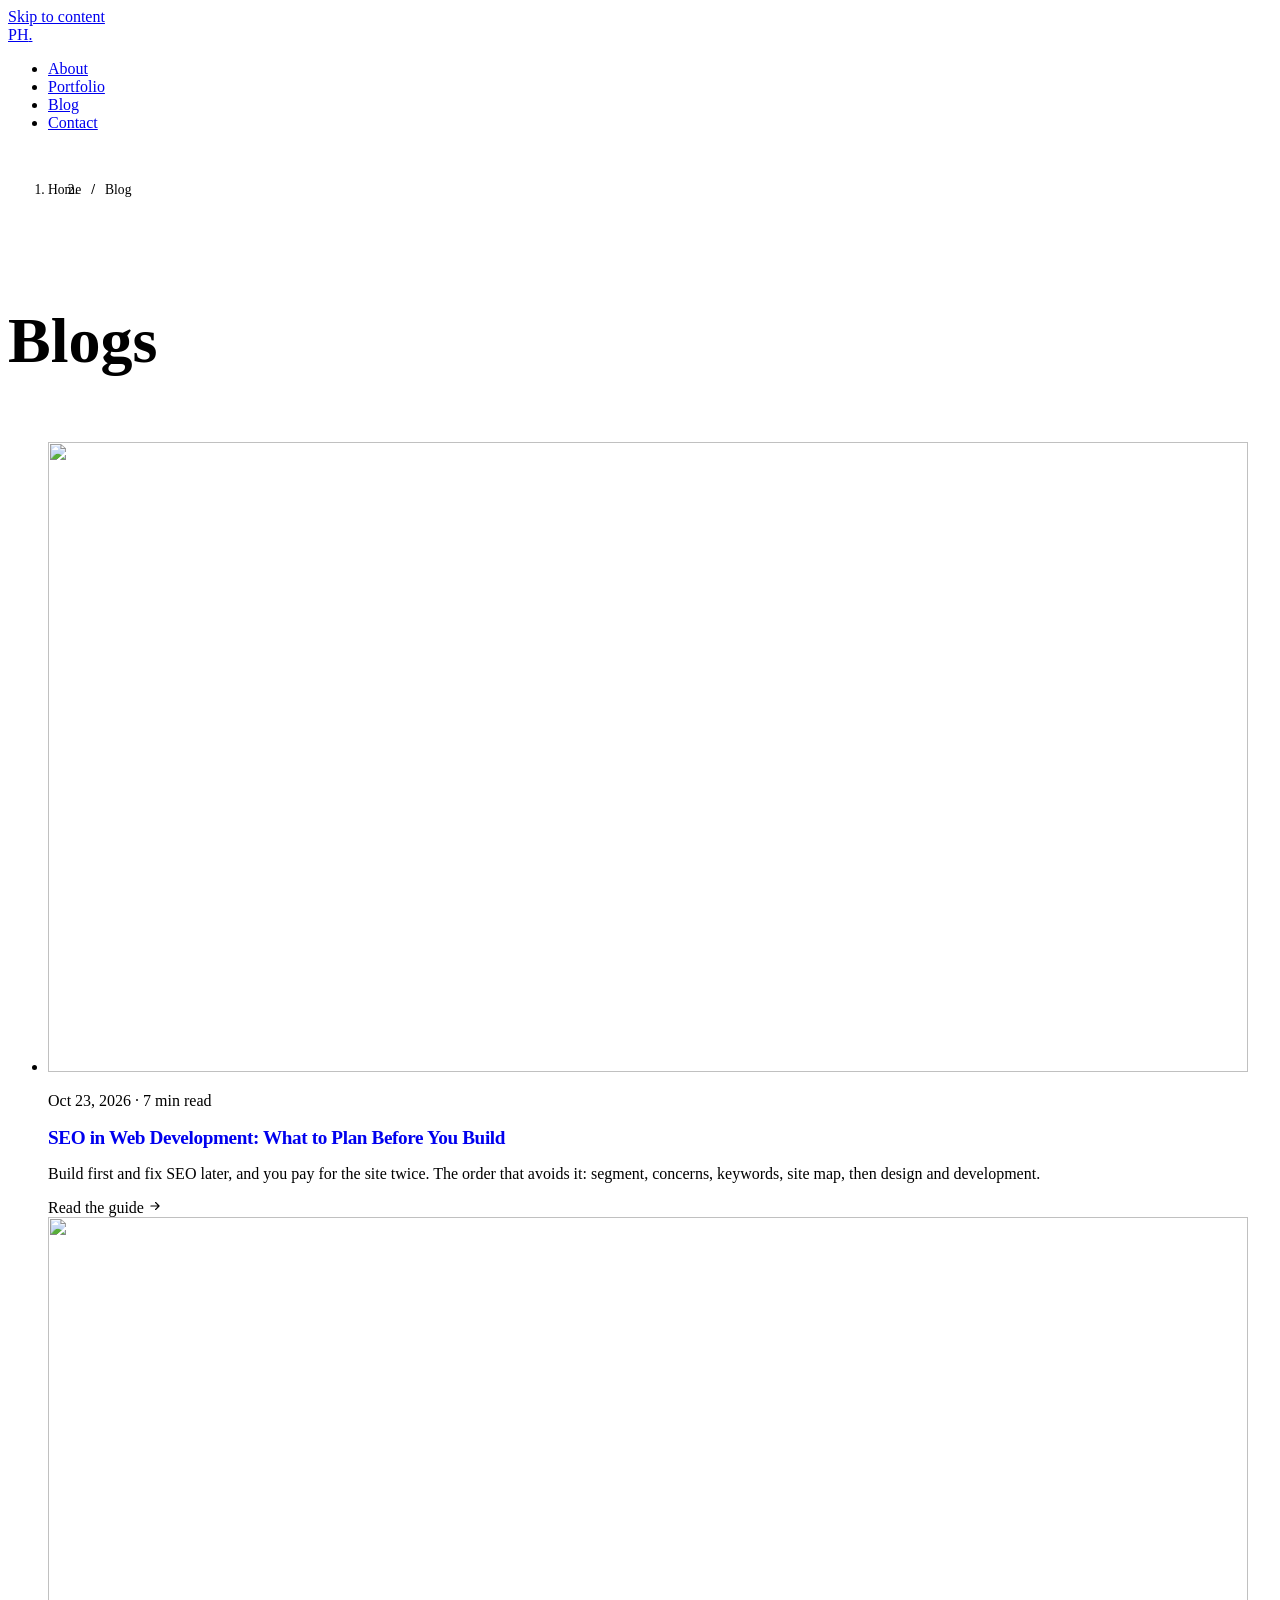
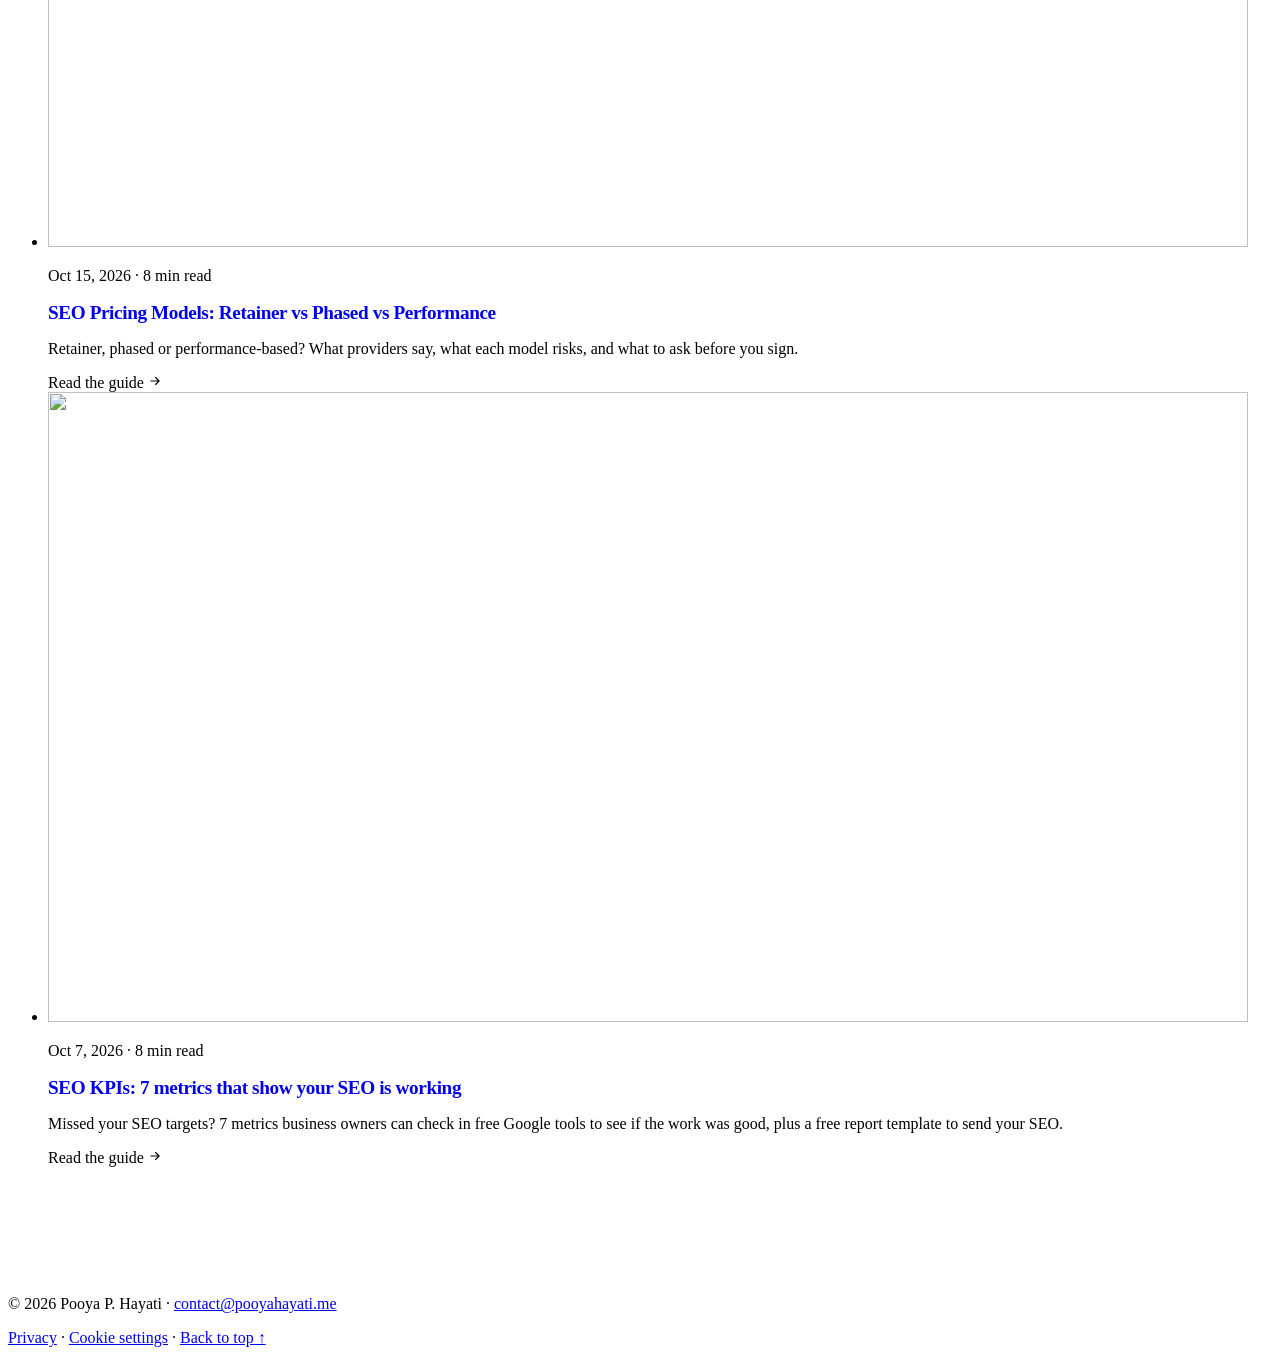
==== commit c86fd444: "Use 'Pooya P. Hayati' as display name across the site Co-Authored-By: Claude Sonnet 5.5 <noreply@ant" ====
--- a/public/blog/index.html
+++ b/public/blog/index.html
@@ -14,9 +14,9 @@
 <!-- End Google Tag Manager -->
   <meta charset="UTF-8">
   <meta name="viewport" content="width=device-width, initial-scale=1.0">
-  <title>Blog | Pooya Hayati</title>
-  <meta name="description" content="Practical SEO and growth guides for business owners by Pooya Hayati, SEO &amp; Digital Marketing Specialist.">
-  <meta name="author" content="Pooya Hayati">
+  <title>Blog | Pooya P. Hayati</title>
+  <meta name="description" content="Practical SEO and growth guides for business owners by Pooya P. Hayati, SEO &amp; Digital Marketing Specialist.">
+  <meta name="author" content="Pooya P. Hayati">
   <meta name="robots" content="index, follow">
   <link rel="canonical" href="https://pouyahayati.com/blog/">
   <meta name="theme-color" content="#0A0A0A">
@@ -25,16 +25,16 @@
   <!-- Open Graph -->
   <meta property="og:type" content="website">
   <meta property="og:url" content="https://pouyahayati.com/blog/">
-  <meta property="og:site_name" content="Pooya Hayati">
-  <meta property="og:title" content="Blog | Pooya Hayati">
-  <meta property="og:description" content="Practical SEO and growth guides for business owners by Pooya Hayati, SEO &amp; Digital Marketing Specialist.">
+  <meta property="og:site_name" content="Pooya P. Hayati">
+  <meta property="og:title" content="Blog | Pooya P. Hayati">
+  <meta property="og:description" content="Practical SEO and growth guides for business owners by Pooya P. Hayati, SEO &amp; Digital Marketing Specialist.">
   <meta property="og:locale" content="en_US">
   <meta property="og:image" content="https://pouyahayati.com/og-image.png">
   <meta property="og:image:width" content="1200">
   <meta property="og:image:height" content="630">
   <meta name="twitter:card" content="summary_large_image">
-  <meta name="twitter:title" content="Blog | Pooya Hayati">
-  <meta name="twitter:description" content="Practical SEO and growth guides for business owners by Pooya Hayati, SEO &amp; Digital Marketing Specialist.">
+  <meta name="twitter:title" content="Blog | Pooya P. Hayati">
+  <meta name="twitter:description" content="Practical SEO and growth guides for business owners by Pooya P. Hayati, SEO &amp; Digital Marketing Specialist.">
   <meta name="twitter:image" content="https://pouyahayati.com/og-image.png">
 
   <link rel="icon" href="/favicon.svg" type="image/svg+xml">
@@ -48,9 +48,9 @@
   {
     "@context": "https://schema.org",
     "@type": "Blog",
-    "name": "Pooya Hayati Blog",
+    "name": "Pooya P. Hayati Blog",
     "url": "https://pouyahayati.com/blog/",
-    "author": { "@type": "Person", "name": "Pooya Hayati", "url": "https://pouyahayati.com/" },
+    "author": { "@type": "Person", "name": "Pooya P. Hayati", "url": "https://pouyahayati.com/" },
     "blogPost": [
       { "@type": "BlogPosting", "headline": "SEO in Web Development: What to Plan Before You Build", "url": "https://pouyahayati.com/blog/seo-in-web-development/", "datePublished": "2026-10-23" },
       { "@type": "BlogPosting", "headline": "SEO KPIs for Business Owners: 7 Metrics That Show Your SEO Is Working", "url": "https://pouyahayati.com/blog/seo-kpis-for-business-owners/", "datePublished": "2026-10-07" }
@@ -101,7 +101,7 @@
 
   <header class="site-header">
     <div class="container header-inner">
-      <a class="logo" href="/" aria-label="Pooya Hayati — home">PH<span class="logo-dot" aria-hidden="true">.</span></a>
+      <a class="logo" href="/" aria-label="Pooya P. Hayati — home">PH<span class="logo-dot" aria-hidden="true">.</span></a>
       <nav aria-label="Primary">
         <ul class="nav-list">
           <li><a href="/#about">About</a></li>
@@ -162,7 +162,7 @@
 
   <footer class="site-footer">
     <div class="container footer-inner">
-      <p>© <span id="year">2026</span> Pooya Hayati · <a href="mailto:contact@pooyahayati.me">contact@pooyahayati.me</a></p>
+      <p>© <span id="year">2026</span> Pooya P. Hayati · <a href="mailto:contact@pooyahayati.me">contact@pooyahayati.me</a></p>
       <p><a href="/privacy/">Privacy</a> · <a href="#" data-cookie-settings>Cookie settings</a> · <a href="#top">Back to top ↑</a></p>
     </div>
   </footer>
